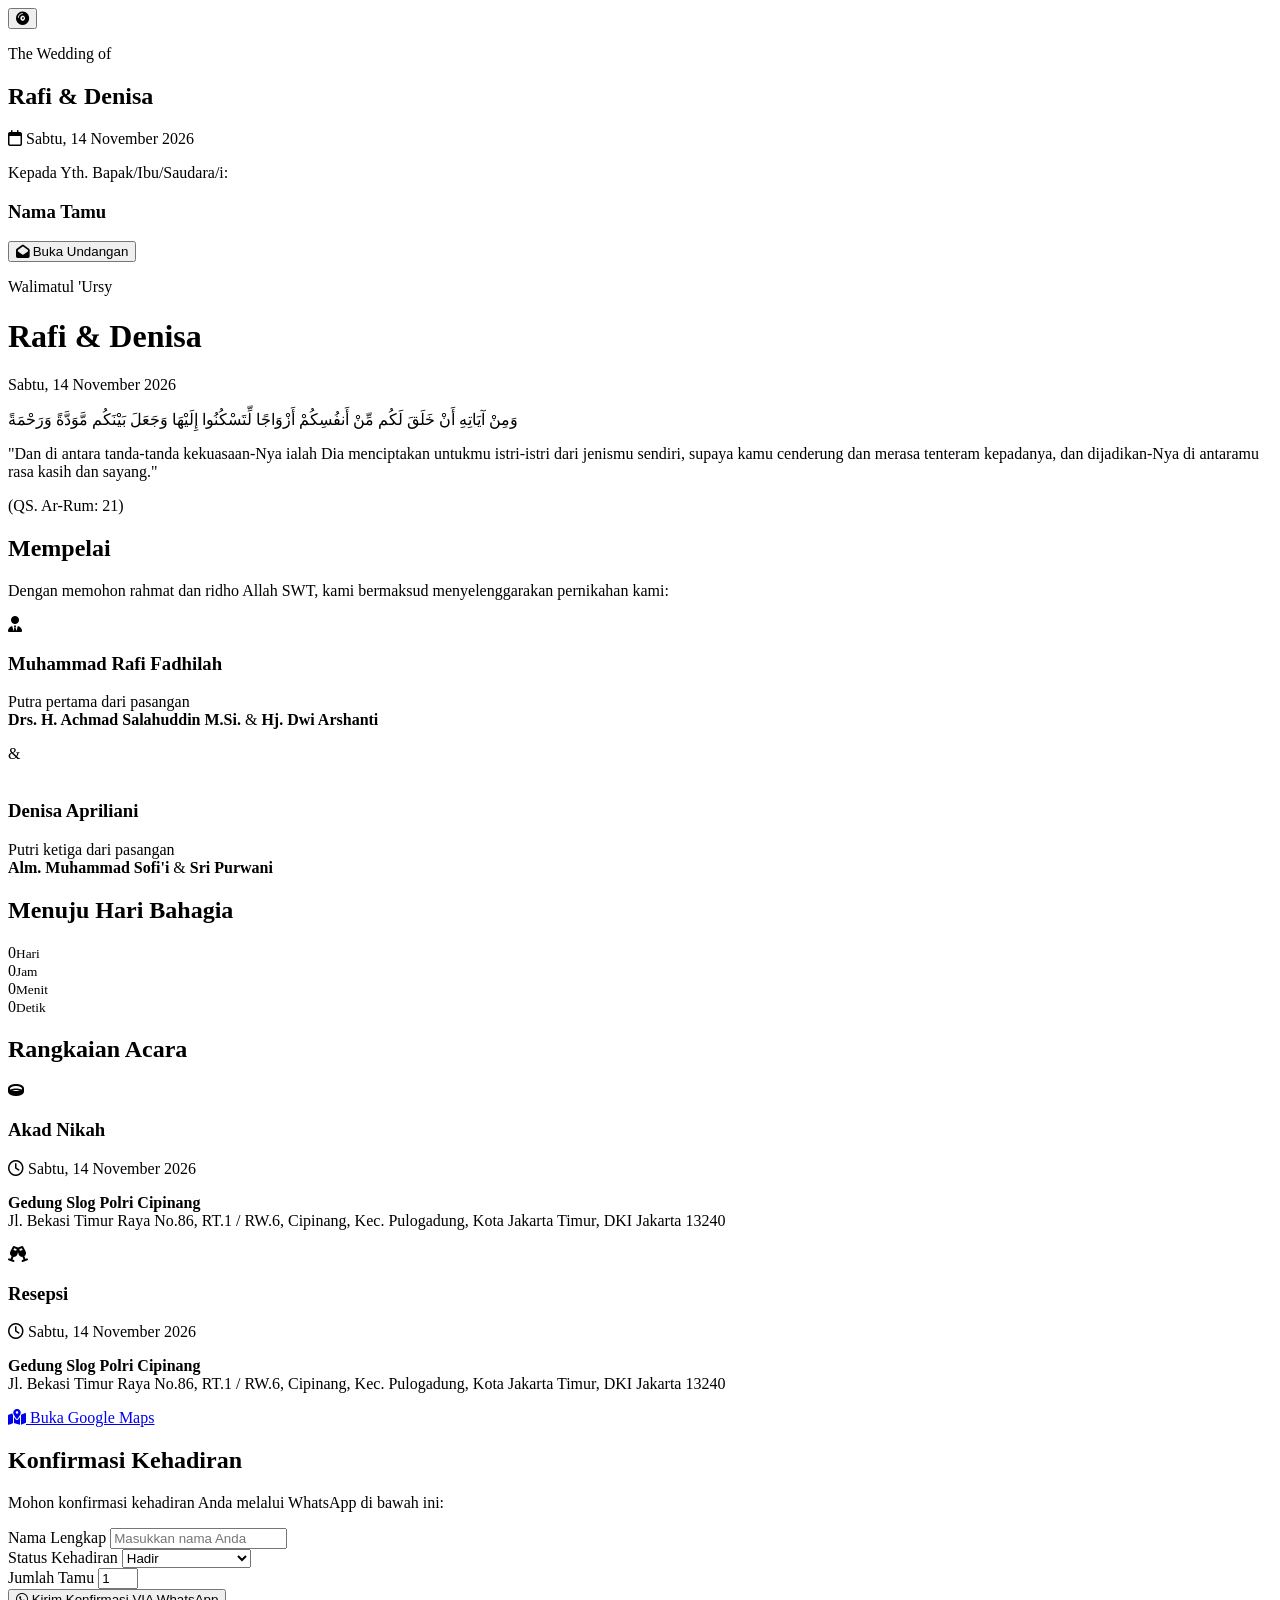
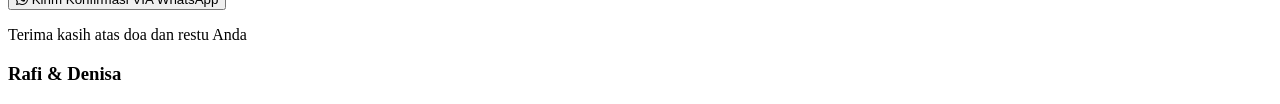
==== index.html @ 2e1fe2fe "Rename gemini-code-1792677218797.html to index.html" ====
<!DOCTYPE html>
<html lang="id">
<head>
  <meta charset="UTF-8" />
  <meta name="viewport" content="width=device-width, initial-scale=1.0" />
  <title>The Wedding of Rafi & Denisa</title>
  
  <!-- Google Fonts & Font Awesome Icons -->
  <link rel="preconnect" href="https://fonts.googleapis.com">
  <link rel="preconnect" href="https://fonts.gstatic.com" crossorigin>
  <link href="https://fonts.googleapis.com/css2?family=Cormorant+Garamond:ital,wght@0,400;0,600;0,700;1,400&family=Montserrat:wght@300;400;500;600&family=Sacramento&display=swap" rel="stylesheet">
  <link rel="stylesheet" href="https://cdnjs.cloudflare.com/ajax/libs/font-awesome/6.4.0/css/all.min.css" />
  
  <link rel="stylesheet" href="style.css" />
</head>
<body>

  <!-- Audio Background -->
  <audio id="bg-music" loop>
    <source src="Romansa-Masa-Depan.mp3" type="audio/mpeg" />
  </audio>

  <!-- Floating Music Toggle -->
  <button id="music-btn" class="music-control hidden" onclick="toggleMusic()">
    <i class="fa-solid fa-compact-disc fa-spin"></i>
  </button>

  <!-- COVER SECTION (MODAL OVERLAY) -->
  <section id="cover-screen" class="cover-container">
    <div class="cover-content">
      <p class="subtitle">The Wedding of</p>
      <h1 class="couple-title">Rafi & Denisa</h1>
      <p class="date-text"><i class="fa-regular fa-calendar"></i> Sabtu, 14 November 2026</p>
      
      <div class="guest-box">
        <p class="guest-label">Kepada Yth. Bapak/Ibu/Saudara/i:</p>
        <h3 id="guest-name">Nama Tamu</h3>
      </div>

      <button class="btn-primary" onclick="openInvitation()">
        <i class="fa-solid fa-envelope-open"></i> Buka Undangan
      </button>
    </div>
  </section>

  <!-- KONTEN UTAMA UNDANGAN -->
  <main id="main-content" class="content-container hidden">
    
    <!-- Hero / Header -->
    <header class="hero-section">
      <div class="hero-overlay">
        <p class="subtitle">Walimatul 'Ursy</p>
        <h1 class="couple-title">Rafi & Denisa</h1>
        <p class="date-text">Sabtu, 14 November 2026</p>
      </div>
    </header>

    <!-- Ayat Suci / Kutipan -->
    <section class="section-card text-center">
      <div class="arabic-text">وَمِنْ آيَاتِهِ أَنْ خَلَقَ لَكُم مِّنْ أَنفُسِكُمْ أَزْوَاجًا لِّتَسْكُنُوا إِلَيْهَا وَجَعَلَ بَيْنَكُم مَّوَدَّةً وَرَحْمَةً</div>
      <p class="quote-text">
        "Dan di antara tanda-tanda kekuasaan-Nya ialah Dia menciptakan untukmu istri-istri dari jenismu sendiri, supaya kamu cenderung dan merasa tenteram kepadanya, dan dijadikan-Nya di antaramu rasa kasih dan sayang."
      </p>
      <p class="quote-author">(QS. Ar-Rum: 21)</p>
    </section>

    <!-- Mempelai -->
    <section class="section-card">
      <h2 class="section-title">Mempelai</h2>
      <p class="section-subtitle">Dengan memohon rahmat dan ridho Allah SWT, kami bermaksud menyelenggarakan pernikahan kami:</p>
      
      <div class="couple-wrapper">
        <!-- Groom -->
        <div class="mempelai-box">
          <div class="avatar-placeholder"><i class="fa-solid fa-user-tie"></i></div>
          <h3 class="mempelai-nama">Muhammad Rafi Fadhilah</h3>
          <p class="mempelai-ortu">
            Putra pertama dari pasangan<br />
            <strong>Drs. H. Achmad Salahuddin M.Si.</strong> & <strong>Hj. Dwi Arshanti</strong>
          </p>
        </div>

        <div class="ampersand">&</div>

        <!-- Bride -->
        <div class="mempelai-box">
          <div class="avatar-placeholder"><i class="fa-solid fa-user-dress"></i></div>
          <h3 class="mempelai-nama">Denisa Apriliani</h3>
          <p class="mempelai-ortu">
            Putri ketiga dari pasangan<br />
            <strong>Alm. Muhammad Sofi'i</strong> & <strong>Sri Purwani</strong>
          </p>
        </div>
      </div>
    </section>

    <!-- Countdown Timer -->
    <section class="section-card text-center bg-gold">
      <h2 class="section-title text-white">Menuju Hari Bahagia</h2>
      <div id="timer" class="timer-container">
        <div class="timer-box"><span id="days">0</span><small>Hari</small></div>
        <div class="timer-box"><span id="hours">0</span><small>Jam</small></div>
        <div class="timer-box"><span id="minutes">0</span><small>Menit</small></div>
        <div class="timer-box"><span id="seconds">0</span><small>Detik</small></div>
      </div>
    </section>

    <!-- Detail Acara -->
    <section class="section-card">
      <h2 class="section-title">Rangkaian Acara</h2>

      <div class="event-grid">
        <!-- Akad -->
        <div class="event-card">
          <i class="fa-solid fa-ring event-icon"></i>
          <h3>Akad Nikah</h3>
          <p class="event-time"><i class="fa-regular fa-clock"></i> Sabtu, 14 November 2026</p>
          <p class="event-location">
            <strong>Gedung Slog Polri Cipinang</strong><br />
            Jl. Bekasi Timur Raya No.86, RT.1 / RW.6, Cipinang, Kec. Pulogadung, Kota Jakarta Timur, DKI Jakarta 13240
          </p>
        </div>

        <!-- Resepsi -->
        <div class="event-card">
          <i class="fa-solid fa-champagne-glasses event-icon"></i>
          <h3>Resepsi</h3>
          <p class="event-time"><i class="fa-regular fa-clock"></i> Sabtu, 14 November 2026</p>
          <p class="event-location">
            <strong>Gedung Slog Polri Cipinang</strong><br />
            Jl. Bekasi Timur Raya No.86, RT.1 / RW.6, Cipinang, Kec. Pulogadung, Kota Jakarta Timur, DKI Jakarta 13240
          </p>
        </div>
      </div>

      <div class="text-center margin-top">
        <a href="https://maps.google.com/?q=Gedung+Slog+Polri+Cipinang" target="_blank" class="btn-secondary">
          <i class="fa-solid fa-map-location-dot"></i> Buka Google Maps
        </a>
      </div>
    </section>

    <!-- Konfirmasi Kehadiran (RSVP) -->
    <section class="section-card">
      <h2 class="section-title">Konfirmasi Kehadiran</h2>
      <p class="section-subtitle">Mohon konfirmasi kehadiran Anda melalui WhatsApp di bawah ini:</p>

      <form id="rsvp-form" class="rsvp-form">
        <div class="form-group">
          <label for="rsvp-name">Nama Lengkap</label>
          <input type="text" id="rsvp-name" required placeholder="Masukkan nama Anda" />
        </div>
        <div class="form-group">
          <label for="rsvp-status">Status Kehadiran</label>
          <select id="rsvp-status" required>
            <option value="Hadir">Hadir</option>
            <option value="Tidak Hadir">Tidak Dapat Hadir</option>
            <option value="Ragu-ragu">Masih Ragu-ragu</option>
          </select>
        </div>
        <div class="form-group">
          <label for="rsvp-count">Jumlah Tamu</label>
          <input type="number" id="rsvp-count" value="1" min="1" max="5" required />
        </div>
        <button type="submit" class="btn-primary btn-block">
          <i class="fa-brands fa-whatsapp"></i> Kirim Konfirmasi VIA WhatsApp
        </button>
      </form>
    </section>

    <!-- Footer -->
    <footer class="footer-section">
      <p>Terima kasih atas doa dan restu Anda</p>
      <h3>Rafi & Denisa</h3>
    </footer>

  </main>

  <script src="script.js"></script>
</body>
</html>
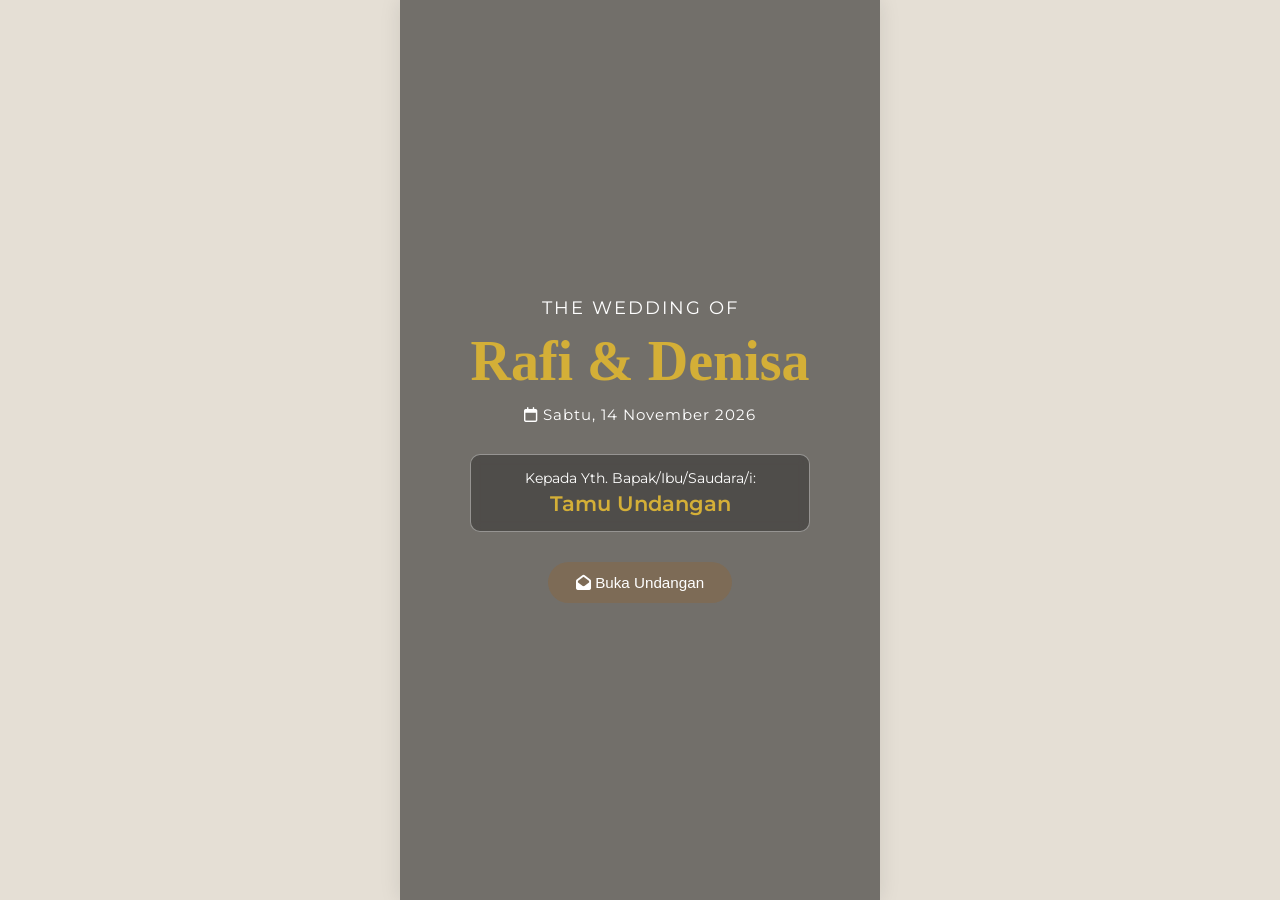
==== commit 5fc2026c: "index.html" ====
--- a/index.html
+++ b/index.html
@@ -5,10 +5,10 @@
   <meta name="viewport" content="width=device-width, initial-scale=1.0" />
   <title>The Wedding of Rafi & Denisa</title>
   
-  <!-- Google Fonts & Font Awesome Icons -->
+  <!-- Fonts & Font Awesome Icons -->
   <link rel="preconnect" href="https://fonts.googleapis.com">
   <link rel="preconnect" href="https://fonts.gstatic.com" crossorigin>
-  <link href="https://fonts.googleapis.com/css2?family=Cormorant+Garamond:ital,wght@0,400;0,600;0,700;1,400&family=Montserrat:wght@300;400;500;600&family=Sacramento&display=swap" rel="stylesheet">
+  <link href="https://fonts.googleapis.com/css2?family=Cormorant+Garamond:ital,wght@0,400;0,600;0,700;1,400&family=Montserrat:wght@300;400;500;600&family=Alex+Brush&display=swap" rel="stylesheet">
   <link rel="stylesheet" href="https://cdnjs.cloudflare.com/ajax/libs/font-awesome/6.4.0/css/all.min.css" />
   
   <link rel="stylesheet" href="style.css" />
@@ -27,6 +27,8 @@
 
   <!-- COVER SECTION (MODAL OVERLAY) -->
   <section id="cover-screen" class="cover-container">
+    <div class="floral-frame floral-top-left"></div>
+    <div class="floral-frame floral-bottom-right"></div>
     <div class="cover-content">
       <p class="subtitle">The Wedding of</p>
       <h1 class="couple-title">Rafi & Denisa</h1>
@@ -34,7 +36,7 @@
       
       <div class="guest-box">
         <p class="guest-label">Kepada Yth. Bapak/Ibu/Saudara/i:</p>
-        <h3 id="guest-name">Nama Tamu</h3>
+        <h3 id="guest-name">Tamu Undangan</h3>
       </div>
 
       <button class="btn-primary" onclick="openInvitation()">
@@ -51,12 +53,13 @@
       <div class="hero-overlay">
         <p class="subtitle">Walimatul 'Ursy</p>
         <h1 class="couple-title">Rafi & Denisa</h1>
-        <p class="date-text">Sabtu, 14 November 2026</p>
+        <p class="date-text">14 . 11 . 2026</p>
       </div>
     </header>
 
-    <!-- Ayat Suci / Kutipan -->
+    <!-- Ayat Suci -->
     <section class="section-card text-center">
+      <div class="floral-divider"></div>
       <div class="arabic-text">وَمِنْ آيَاتِهِ أَنْ خَلَقَ لَكُم مِّنْ أَنفُسِكُمْ أَزْوَاجًا لِّتَسْكُنُوا إِلَيْهَا وَجَعَلَ بَيْنَكُم مَّوَدَّةً وَرَحْمَةً</div>
       <p class="quote-text">
         "Dan di antara tanda-tanda kekuasaan-Nya ialah Dia menciptakan untukmu istri-istri dari jenismu sendiri, supaya kamu cenderung dan merasa tenteram kepadanya, dan dijadikan-Nya di antaramu rasa kasih dan sayang."
@@ -66,17 +69,19 @@
 
     <!-- Mempelai -->
     <section class="section-card">
-      <h2 class="section-title">Mempelai</h2>
+      <h2 class="section-title">Pasangan Mempelai</h2>
       <p class="section-subtitle">Dengan memohon rahmat dan ridho Allah SWT, kami bermaksud menyelenggarakan pernikahan kami:</p>
       
       <div class="couple-wrapper">
         <!-- Groom -->
         <div class="mempelai-box">
-          <div class="avatar-placeholder"><i class="fa-solid fa-user-tie"></i></div>
+          <div class="mempelai-img-wrapper">
+            <img src="https://images.unsplash.com/photo-1507003211169-0a1dd7228f2d?auto=format&fit=crop&q=80&w=300" alt="Muhammad Rafi Fadhilah" class="mempelai-photo" />
+          </div>
           <h3 class="mempelai-nama">Muhammad Rafi Fadhilah</h3>
           <p class="mempelai-ortu">
             Putra pertama dari pasangan<br />
-            <strong>Drs. H. Achmad Salahuddin M.Si.</strong> & <strong>Hj. Dwi Arshanti</strong>
+            <strong>Drs. H. Achmad Salahuddin M.Si.</strong><br />& <strong>Hj. Dwi Arshanti</strong>
           </p>
         </div>
 
@@ -84,11 +89,13 @@
 
         <!-- Bride -->
         <div class="mempelai-box">
-          <div class="avatar-placeholder"><i class="fa-solid fa-user-dress"></i></div>
+          <div class="mempelai-img-wrapper">
+            <img src="https://images.unsplash.com/photo-1534528741775-53994a69daeb?auto=format&fit=crop&q=80&w=300" alt="Denisa Apriliani" class="mempelai-photo" />
+          </div>
           <h3 class="mempelai-nama">Denisa Apriliani</h3>
           <p class="mempelai-ortu">
             Putri ketiga dari pasangan<br />
-            <strong>Alm. Muhammad Sofi'i</strong> & <strong>Sri Purwani</strong>
+            <strong>Alm. Muhammad Sofi'i</strong><br />& <strong>Sri Purwani</strong>
           </p>
         </div>
       </div>
@@ -105,6 +112,29 @@
       </div>
     </section>
 
+    <!-- Love Story -->
+    <section class="section-card">
+      <h2 class="section-title">Kisah Cinta Kami</h2>
+      <div class="timeline">
+        <div class="timeline-item">
+          <div class="timeline-badge"><i class="fa-solid fa-heart"></i></div>
+          <div class="timeline-panel">
+            <h4>Pertama Bertemu</h4>
+            <span class="timeline-date">Tahun 2021</span>
+            <p>Awal mula kami saling mengenal dan memulai jalinan komunikasi yang hangat.</p>
+          </div>
+        </div>
+        <div class="timeline-item">
+          <div class="timeline-badge"><i class="fa-solid fa-ring"></i></div>
+          <div class="timeline-panel">
+            <h4>Lamaran</h4>
+            <span class="timeline-date">Awal 2026</span>
+            <p>Pertemuan kedua keluarga besar untuk mengikat komitmen suci menuju jenjang pernikahan.</p>
+          </div>
+        </div>
+      </div>
+    </section>
+
     <!-- Detail Acara -->
     <section class="section-card">
       <h2 class="section-title">Rangkaian Acara</h2>
@@ -117,7 +147,7 @@
           <p class="event-time"><i class="fa-regular fa-clock"></i> Sabtu, 14 November 2026</p>
           <p class="event-location">
             <strong>Gedung Slog Polri Cipinang</strong><br />
-            Jl. Bekasi Timur Raya No.86, RT.1 / RW.6, Cipinang, Kec. Pulogadung, Kota Jakarta Timur, DKI Jakarta 13240
+            Jl. Bekasi Timur Raya No.86, RT.1 / RW.6, Cipinang, Kec. Pulogadung, Jakarta Timur 13240
           </p>
         </div>
 
@@ -128,23 +158,54 @@
           <p class="event-time"><i class="fa-regular fa-clock"></i> Sabtu, 14 November 2026</p>
           <p class="event-location">
             <strong>Gedung Slog Polri Cipinang</strong><br />
-            Jl. Bekasi Timur Raya No.86, RT.1 / RW.6, Cipinang, Kec. Pulogadung, Kota Jakarta Timur, DKI Jakarta 13240
+            Jl. Bekasi Timur Raya No.86, RT.1 / RW.6, Cipinang, Kec. Pulogadung, Jakarta Timur 13240
           </p>
         </div>
       </div>
 
       <div class="text-center margin-top">
         <a href="https://maps.google.com/?q=Gedung+Slog+Polri+Cipinang" target="_blank" class="btn-secondary">
-          <i class="fa-solid fa-map-location-dot"></i> Buka Google Maps
+          <i class="fa-solid fa-map-location-dot"></i> Petunjuk Ke Lokasi (Google Maps)
         </a>
       </div>
     </section>
 
-    <!-- Konfirmasi Kehadiran (RSVP) -->
-    <section class="section-card">
-      <h2 class="section-title">Konfirmasi Kehadiran</h2>
-      <p class="section-subtitle">Mohon konfirmasi kehadiran Anda melalui WhatsApp di bawah ini:</p>
-
+    <!-- Galeri Foto -->
+    <section class="section-card text-center">
+      <h2 class="section-title">Galeri Momen</h2>
+      <div class="gallery-grid">
+        <img src="https://images.unsplash.com/photo-1519741497674-611481863552?auto=format&fit=crop&q=80&w=400" alt="Prewedding 1" />
+        <img src="https://images.unsplash.com/photo-1511285560929-80b456fea0bc?auto=format&fit=crop&q=80&w=400" alt="Prewedding 2" />
+        <img src="https://images.unsplash.com/photo-1522673607200-164d1b6ce486?auto=format&fit=crop&q=80&w=400" alt="Prewedding 3" />
+        <img src="https://images.unsplash.com/photo-1583939003579-730e3918a45a?auto=format&fit=crop&q=80&w=400" alt="Prewedding 4" />
+      </div>
+    </section>
+
+    <!-- Amplop Digital / Kado -->
+    <section class="section-card text-center">
+      <h2 class="section-title">Amplop Digital</h2>
+      <p class="section-subtitle">Doa restu Anda merupakan karunia yang sangat berarti bagi kami. Namun jika Anda ingin memberi hadiah, kami menyediakan Amplop Digital di bawah ini:</p>
+
+      <div class="bank-card">
+        <i class="fa-solid fa-building-columns bank-icon"></i>
+        <h4>Bank BCA</h4>
+        <p class="account-number" id="rekening-bca">1234567890</p>
+        <p class="account-name">a.n. Muhammad Rafi Fadhilah</p>
+        <button class="btn-copy" onclick="copyRekening('1234567890')"><i class="fa-regular fa-copy"></i> Salin No. Rekening</button>
+      </div>
+
+      <div class="bank-card margin-top">
+        <i class="fa-solid fa-building-columns bank-icon"></i>
+        <h4>Bank Mandiri</h4>
+        <p class="account-number" id="rekening-mandiri">0987654321</p>
+        <p class="account-name">a.n. Denisa Apriliani</p>
+        <button class="btn-copy" onclick="copyRekening('0987654321')"><i class="fa-regular fa-copy"></i> Salin No. Rekening</button>
+      </div>
+    </section>
+
+    <!-- RSVP & Doa Ucapan -->
+    <section class="section-card">
+      <h2 class="section-title">Konfirmasi & Ucapan</h2>
       <form id="rsvp-form" class="rsvp-form">
         <div class="form-group">
           <label for="rsvp-name">Nama Lengkap</label>
@@ -162,6 +223,10 @@
           <label for="rsvp-count">Jumlah Tamu</label>
           <input type="number" id="rsvp-count" value="1" min="1" max="5" required />
         </div>
+        <div class="form-group">
+          <label for="rsvp-message">Pesan & Doa Ucapan</label>
+          <textarea id="rsvp-message" rows="3" placeholder="Tuliskan ucapan & doa untuk kedua mempelai..."></textarea>
+        </div>
         <button type="submit" class="btn-primary btn-block">
           <i class="fa-brands fa-whatsapp"></i> Kirim Konfirmasi VIA WhatsApp
         </button>
--- a/style.css
+++ b/style.css
@@ -0,0 +1,354 @@
+:root {
+  --primary-color: #7d6b56;
+  --secondary-color: #d4af37;
+  --bg-color: #faf8f5;
+  --text-color: #4a4a4a;
+  --white: #ffffff;
+  --font-heading: 'Cormorant Garamond', serif;
+  --font-sans: 'Montserrat', sans-serif;
+  --font-script: 'Sacramento', cursive;
+}
+
+* {
+  box-sizing: border-box;
+  margin: 0;
+  padding: 0;
+}
+
+body {
+  font-family: var(--font-sans);
+  background-color: #e5dfd5;
+  color: var(--text-color);
+  display: flex;
+  justify-content: center;
+  align-items: center;
+  min-height: 100vh;
+}
+
+/* Limit Width for Mobile View Simulation on Desktop */
+.cover-container, .content-container {
+  width: 100%;
+  max-width: 480px;
+  background-color: var(--bg-color);
+  min-height: 100vh;
+  box-shadow: 0 0 20px rgba(0,0,0,0.1);
+  position: relative;
+}
+
+.hidden {
+  display: none !important;
+}
+
+/* COVER SCREEN */
+.cover-container {
+  display: flex;
+  flex-direction: column;
+  justify-content: center;
+  align-items: center;
+  text-align: center;
+  padding: 40px 20px;
+  background: linear-gradient(rgba(0,0,0,0.5), rgba(0,0,0,0.5)), url('https://images.unsplash.com/photo-1519741497674-611481863552?auto=format&fit=crop&q=80') center/cover;
+  color: var(--white);
+  position: fixed;
+  z-index: 999;
+}
+
+.subtitle {
+  font-size: 1.1rem;
+  letter-spacing: 2px;
+  text-transform: uppercase;
+  margin-bottom: 10px;
+}
+
+.couple-title {
+  font-family: var(--font-script);
+  font-size: 3.5rem;
+  color: var(--secondary-color);
+  line-height: 1.2;
+  margin-bottom: 10px;
+}
+
+.date-text {
+  font-size: 0.95rem;
+  letter-spacing: 1px;
+}
+
+.guest-box {
+  margin: 30px 0;
+  padding: 15px 25px;
+  border: 1px solid rgba(255, 255, 255, 0.4);
+  border-radius: 10px;
+  background: rgba(0,0,0,0.3);
+  backdrop-filter: blur(5px);
+}
+
+.guest-label {
+  font-size: 0.85rem;
+  margin-bottom: 5px;
+}
+
+#guest-name {
+  font-size: 1.3rem;
+  color: var(--secondary-color);
+  font-weight: 600;
+}
+
+/* BUTTONS */
+.btn-primary {
+  background-color: var(--primary-color);
+  color: var(--white);
+  border: none;
+  padding: 12px 28px;
+  border-radius: 30px;
+  font-size: 0.95rem;
+  font-weight: 500;
+  cursor: pointer;
+  transition: all 0.3s ease;
+}
+
+.btn-primary:hover {
+  background-color: var(--secondary-color);
+}
+
+.btn-secondary {
+  display: inline-block;
+  background-color: transparent;
+  color: var(--primary-color);
+  border: 1px solid var(--primary-color);
+  padding: 10px 20px;
+  border-radius: 20px;
+  text-decoration: none;
+  font-size: 0.9rem;
+  font-weight: 500;
+}
+
+.btn-block {
+  width: 100%;
+}
+
+/* MUSIC CONTROL */
+.music-control {
+  position: fixed;
+  bottom: 20px;
+  right: 20px;
+  z-index: 1000;
+  background-color: var(--primary-color);
+  color: var(--white);
+  border: none;
+  width: 45px;
+  height: 45px;
+  border-radius: 50%;
+  font-size: 1.2rem;
+  cursor: pointer;
+  box-shadow: 0 4px 10px rgba(0,0,0,0.2);
+}
+
+/* HERO SECTION */
+.hero-section {
+  height: 60vh;
+  background: linear-gradient(rgba(0,0,0,0.4), rgba(0,0,0,0.4)), url('https://images.unsplash.com/photo-1511285560929-80b456fea0bc?auto=format&fit=crop&q=80') center/cover;
+  display: flex;
+  align-items: center;
+  justify-content: center;
+  text-align: center;
+  color: var(--white);
+}
+
+/* SECTIONS */
+.section-card {
+  padding: 40px 25px;
+  border-bottom: 1px solid #eaeaea;
+}
+
+.text-center { text-align: center; }
+.bg-gold { background-color: var(--primary-color); color: var(--white); }
+
+.section-title {
+  font-family: var(--font-heading);
+  font-size: 2rem;
+  color: var(--primary-color);
+  text-align: center;
+  margin-bottom: 10px;
+}
+
+.bg-gold .section-title { color: var(--white); }
+
+.section-subtitle {
+  font-size: 0.85rem;
+  text-align: center;
+  margin-bottom: 25px;
+  color: #777;
+}
+
+/* AYAT */
+.arabic-text {
+  font-size: 1.2rem;
+  line-height: 2;
+  margin-bottom: 15px;
+  direction: rtl;
+}
+
+.quote-text {
+  font-size: 0.85rem;
+  font-style: italic;
+  line-height: 1.6;
+}
+
+.quote-author {
+  font-size: 0.8rem;
+  font-weight: 600;
+  margin-top: 10px;
+}
+
+/* MEMPELAI */
+.couple-wrapper {
+  display: flex;
+  flex-direction: column;
+  gap: 25px;
+  margin-top: 20px;
+}
+
+.mempelai-box {
+  text-align: center;
+}
+
+.avatar-placeholder {
+  width: 80px;
+  height: 80px;
+  border-radius: 50%;
+  background-color: #eae0d5;
+  color: var(--primary-color);
+  display: flex;
+  align-items: center;
+  justify-content: center;
+  font-size: 2rem;
+  margin: 0 auto 15px auto;
+}
+
+.mempelai-nama {
+  font-family: var(--font-heading);
+  font-size: 1.5rem;
+  color: var(--primary-color);
+  margin-bottom: 8px;
+}
+
+.mempelai-ortu {
+  font-size: 0.85rem;
+  line-height: 1.5;
+}
+
+.ampersand {
+  font-family: var(--font-script);
+  font-size: 3rem;
+  color: var(--secondary-color);
+  text-align: center;
+}
+
+/* TIMER */
+.timer-container {
+  display: flex;
+  justify-content: center;
+  gap: 15px;
+  margin-top: 20px;
+}
+
+.timer-box {
+  background: rgba(255,255,255,0.15);
+  padding: 10px;
+  border-radius: 8px;
+  width: 65px;
+  text-align: center;
+}
+
+.timer-box span {
+  display: block;
+  font-size: 1.4rem;
+  font-weight: 700;
+}
+
+.timer-box small {
+  font-size: 0.7rem;
+  text-transform: uppercase;
+}
+
+/* EVENT CARDS */
+.event-grid {
+  display: flex;
+  flex-direction: column;
+  gap: 20px;
+}
+
+.event-card {
+  background-color: var(--white);
+  padding: 20px;
+  border-radius: 12px;
+  border: 1px solid #eee;
+  text-align: center;
+}
+
+.event-icon {
+  font-size: 1.8rem;
+  color: var(--primary-color);
+  margin-bottom: 10px;
+}
+
+.event-card h3 {
+  font-family: var(--font-heading);
+  font-size: 1.4rem;
+  margin-bottom: 8px;
+}
+
+.event-time {
+  font-size: 0.85rem;
+  color: var(--secondary-color);
+  font-weight: 600;
+  margin-bottom: 10px;
+}
+
+.event-location {
+  font-size: 0.8rem;
+  line-height: 1.5;
+}
+
+.margin-top { margin-top: 20px; }
+
+/* RSVP FORM */
+.rsvp-form {
+  display: flex;
+  flex-direction: column;
+  gap: 15px;
+}
+
+.form-group {
+  display: flex;
+  flex-direction: column;
+  text-align: left;
+}
+
+.form-group label {
+  font-size: 0.8rem;
+  font-weight: 600;
+  margin-bottom: 5px;
+}
+
+.form-group input, .form-group select {
+  padding: 10px;
+  border: 1px solid #ccc;
+  border-radius: 6px;
+  font-family: var(--font-sans);
+}
+
+/* FOOTER */
+.footer-section {
+  padding: 40px 20px;
+  text-align: center;
+  background-color: var(--primary-color);
+  color: var(--white);
+}
+
+.footer-section h3 {
+  font-family: var(--font-script);
+  font-size: 2.5rem;
+  color: var(--secondary-color);
+  margin-top: 10px;
+}
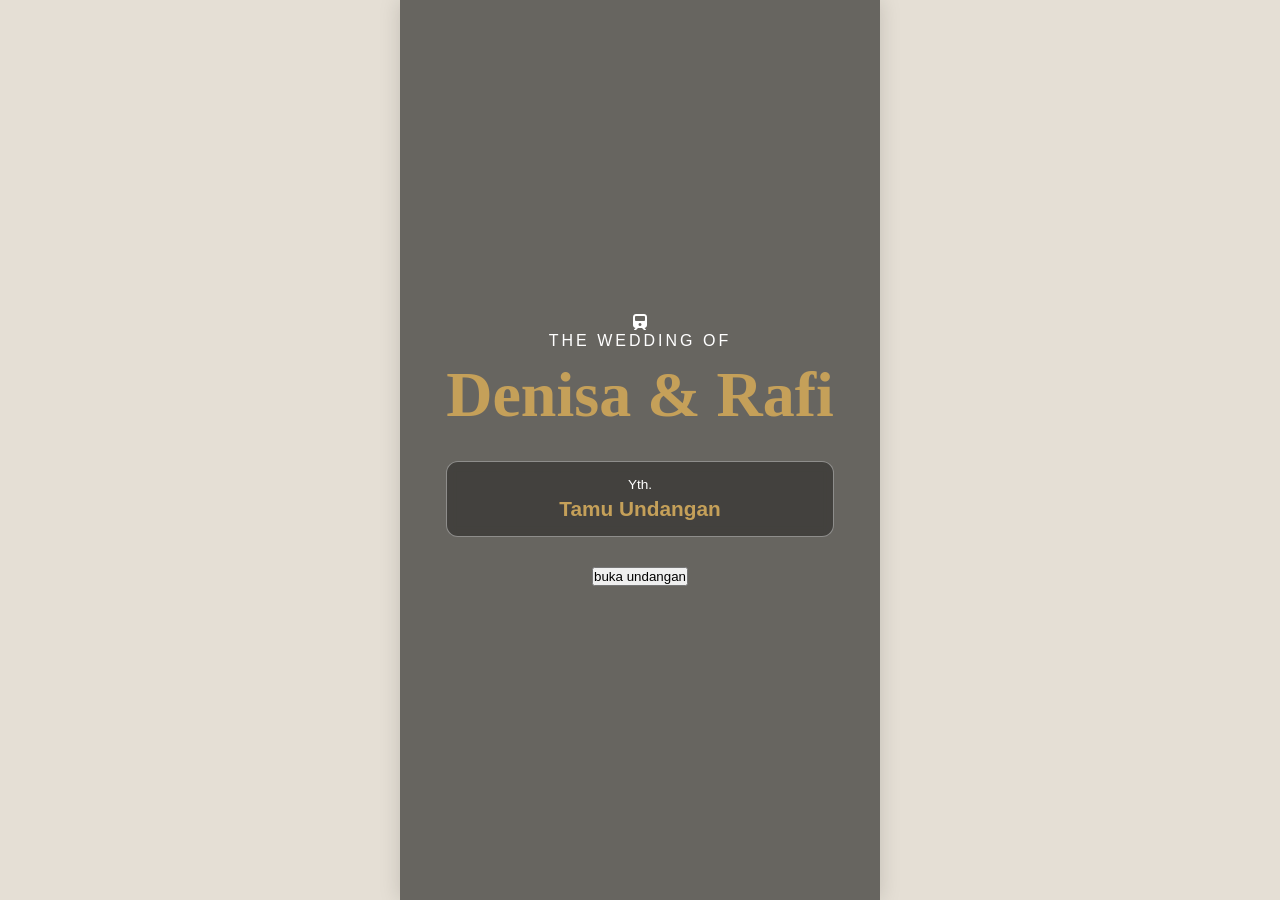
==== commit e1027eaf: "index.html" ====
--- a/index.html
+++ b/index.html
@@ -3,12 +3,12 @@
 <head>
   <meta charset="UTF-8" />
   <meta name="viewport" content="width=device-width, initial-scale=1.0" />
-  <title>The Wedding of Rafi & Denisa</title>
+  <title>The Wedding of Denisa & Rafi</title>
   
-  <!-- Fonts & Font Awesome Icons -->
+  <!-- Google Fonts & FontAwesome -->
   <link rel="preconnect" href="https://fonts.googleapis.com">
   <link rel="preconnect" href="https://fonts.gstatic.com" crossorigin>
-  <link href="https://fonts.googleapis.com/css2?family=Cormorant+Garamond:ital,wght@0,400;0,600;0,700;1,400&family=Montserrat:wght@300;400;500;600&family=Alex+Brush&display=swap" rel="stylesheet">
+  <link href="https://fonts.googleapis.com/css2?family=Caveat:wght@600;700&family=Fredoka:wght@400;500;600&family=Nunito:ital,wght@0,400;0,600;0,700;1,400&family=Sacramento&display=swap" rel="stylesheet">
   <link rel="stylesheet" href="https://cdnjs.cloudflare.com/ajax/libs/font-awesome/6.4.0/css/all.min.css" />
   
   <link rel="stylesheet" href="style.css" />
@@ -27,20 +27,20 @@
 
   <!-- COVER SECTION (MODAL OVERLAY) -->
   <section id="cover-screen" class="cover-container">
-    <div class="floral-frame floral-top-left"></div>
-    <div class="floral-frame floral-bottom-right"></div>
-    <div class="cover-content">
+    <div class="cover-card">
+      <div class="stamp-deco stamp-top-right">
+        <i class="fa-solid fa-train"></i>
+      </div>
       <p class="subtitle">The Wedding of</p>
-      <h1 class="couple-title">Rafi & Denisa</h1>
-      <p class="date-text"><i class="fa-regular fa-calendar"></i> Sabtu, 14 November 2026</p>
+      <h1 class="couple-title">Denisa & Rafi</h1>
       
       <div class="guest-box">
-        <p class="guest-label">Kepada Yth. Bapak/Ibu/Saudara/i:</p>
-        <h3 id="guest-name">Tamu Undangan</h3>
-      </div>
-
-      <button class="btn-primary" onclick="openInvitation()">
-        <i class="fa-solid fa-envelope-open"></i> Buka Undangan
+        <p class="guest-label">Yth.</p>
+        <h3 id="guest-name">Nama Tamu</h3>
+      </div>
+
+      <button class="btn-open" onclick="openInvitation()">
+        buka undangan
       </button>
     </div>
   </section>
@@ -48,195 +48,172 @@
   <!-- KONTEN UTAMA UNDANGAN -->
   <main id="main-content" class="content-container hidden">
     
-    <!-- Hero / Header -->
+    <!-- Hero / Frame Foto Ilustrasi -->
     <header class="hero-section">
-      <div class="hero-overlay">
-        <p class="subtitle">Walimatul 'Ursy</p>
-        <h1 class="couple-title">Rafi & Denisa</h1>
-        <p class="date-text">14 . 11 . 2026</p>
-      </div>
+      <div class="stamp-deco stamp-top-left">
+        <i class="fa-solid fa-building"></i>
+      </div>
+      <div class="stamp-deco stamp-top-right">
+        <i class="fa-solid fa-train"></i>
+      </div>
+
+      <!-- Frame Wavy Ilustrasi -->
+      <div class="illustration-frame">
+        <img src="https://images.unsplash.com/photo-1522673607200-164d1b6ce486?auto=format&fit=crop&q=80&w=500" alt="Denisa & Rafi" class="illustration-img" />
+      </div>
+
+      <p class="subtitle font-hand">The Wedding of</p>
+      <h1 class="couple-title">Denisa & Rafi</h1>
+      <p class="date-badge">14112026</p>
     </header>
 
-    <!-- Ayat Suci -->
-    <section class="section-card text-center">
-      <div class="floral-divider"></div>
-      <div class="arabic-text">وَمِنْ آيَاتِهِ أَنْ خَلَقَ لَكُم مِّنْ أَنفُسِكُمْ أَزْوَاجًا لِّتَسْكُنُوا إِلَيْهَا وَجَعَلَ بَيْنَكُم مَّوَدَّةً وَرَحْمَةً</div>
-      <p class="quote-text">
-        "Dan di antara tanda-tanda kekuasaan-Nya ialah Dia menciptakan untukmu istri-istri dari jenismu sendiri, supaya kamu cenderung dan merasa tenteram kepadanya, dan dijadikan-Nya di antaramu rasa kasih dan sayang."
+    <!-- Ayat Suci / Quotes -->
+    <section class="section-card text-center">
+      <p class="quote-english">
+        "And one of His signs is that He created for you spouses from among yourselves so that you may find comfort in them. And He has placed between you compassion and mercy. Surely in this are signs for people who reflect."
       </p>
       <p class="quote-author">(QS. Ar-Rum: 21)</p>
     </section>
 
     <!-- Mempelai -->
+    <section class="section-card text-center">
+      <div class="mempelai-grid">
+        <!-- Groom -->
+        <div class="mempelai-detail">
+          <h3 class="mempelai-name">Muhammad Rafi Fadhilah</h3>
+          <p class="ortu-text">
+            Putra dari<br />
+            <strong>Bapak Drs. H. Achmad Salahuddin</strong><br />
+            & <strong>Ibu Hj. Dwi Arshanti</strong>
+          </p>
+        </div>
+
+        <div class="heart-divider">♥</div>
+
+        <!-- Bride -->
+        <div class="mempelai-detail">
+          <h3 class="mempelai-name">Denisa Apriliani</h3>
+          <p class="ortu-text">
+            Putri dari<br />
+            <strong>Bapak Ir. Muhammad Sofi'i (Alm)</strong><br />
+            & <strong>Ibu Sri Purwani</strong>
+          </p>
+        </div>
+      </div>
+    </section>
+
+    <!-- Rangkaian Acara -->
     <section class="section-card">
-      <h2 class="section-title">Pasangan Mempelai</h2>
-      <p class="section-subtitle">Dengan memohon rahmat dan ridho Allah SWT, kami bermaksud menyelenggarakan pernikahan kami:</p>
+      <div class="event-box">
+        <h3 class="event-title">Akad</h3>
+        <p class="event-date">Sabtu, 14 November 2026</p>
+        <p class="event-time">05:00 - 08:00 WIB</p>
+        <p class="event-venue">
+          <strong>Gedung Slog Polri Cipinang</strong><br />
+          Gedung Slog Polri Jakarta, Pulogadung Jakarta Timur
+        </p>
+      </div>
+
+      <div class="event-box margin-top">
+        <h3 class="event-title">Resepsi</h3>
+        <p class="event-date">Sabtu, 14 November 2026</p>
+        <p class="event-time">10:30 - 16:00 WIB</p>
+        <p class="event-venue">
+          <strong>Gedung Slog Polri Cipinang</strong><br />
+          Gedung Slog Polri Jakarta, Pulogadung Jakarta Timur
+        </p>
+      </div>
+    </section>
+
+    <!-- Tanda Kasih / Amplop Digital -->
+    <section class="section-card text-center">
+      <h2 class="handwritten-title">Tanda Kasih</h2>
       
-      <div class="couple-wrapper">
-        <!-- Groom -->
-        <div class="mempelai-box">
-          <div class="mempelai-img-wrapper">
-            <img src="https://images.unsplash.com/photo-1507003211169-0a1dd7228f2d?auto=format&fit=crop&q=80&w=300" alt="Muhammad Rafi Fadhilah" class="mempelai-photo" />
+      <div class="bank-pill">
+        <span>Bank Mandiri</span>
+        <strong id="rek-mandiri">1234567890</strong>
+        <button onclick="copyText('1234567890')">Salin</button>
+      </div>
+
+      <div class="bank-pill margin-top-sm">
+        <span>Bank BCA</span>
+        <strong id="rek-bca">0987654321</strong>
+        <button onclick="copyText('0987654321')">Salin</button>
+      </div>
+    </section>
+
+    <!-- Love Story -->
+    <section class="section-card text-center">
+      <h2 class="handwritten-title">OUR LOVE STORY</h2>
+      <div class="story-box">
+        <h4>Awal Mula Bertemu (2016)</h4>
+        <p>
+          Semua bermula di sudut hari masa SMA. Dua orang remaja bertemu tanpa pernah menduga sejauh apa takdir akan membawa langkah ini. Saat itu, yang ada hanyalah rasa suka yang sederhana dan kepolosan khas masa muda kami. Menikmati detik demi detik tanpa beban, hingga tanpa disadari, hadir keyakinan perlahan bahwa cerita ini mungkin akan bertahan lebih lama dari yang kami bayangkan.
+        </p>
+      </div>
+    </section>
+
+    <!-- RSVP Form -->
+    <section class="section-card">
+      <h2 class="handwritten-title text-center">RSVP</h2>
+      
+      <form id="rsvp-form" class="mockup-form">
+        <div class="form-group">
+          <label>Nama:</label>
+          <input type="text" id="rsvp-name" placeholder="Nama Anda" required />
+        </div>
+
+        <div class="form-group">
+          <label>Pax:</label>
+          <select id="rsvp-pax">
+            <option value="1 pax">1 pax</option>
+            <option value="2 pax">2 pax</option>
+            <option value="3 pax">3 pax</option>
+          </select>
+        </div>
+
+        <div class="form-group">
+          <label>Konfirmasi kedatangan:</label>
+          <div class="radio-group">
+            <label><input type="radio" name="status" value="Bisa datang" checked /> Bisa datang</label>
+            <label><input type="radio" name="status" value="Tidak bisa datang" /> Tidak bisa datang</label>
           </div>
-          <h3 class="mempelai-nama">Muhammad Rafi Fadhilah</h3>
-          <p class="mempelai-ortu">
-            Putra pertama dari pasangan<br />
-            <strong>Drs. H. Achmad Salahuddin M.Si.</strong><br />& <strong>Hj. Dwi Arshanti</strong>
-          </p>
-        </div>
-
-        <div class="ampersand">&</div>
-
-        <!-- Bride -->
-        <div class="mempelai-box">
-          <div class="mempelai-img-wrapper">
-            <img src="https://images.unsplash.com/photo-1534528741775-53994a69daeb?auto=format&fit=crop&q=80&w=300" alt="Denisa Apriliani" class="mempelai-photo" />
-          </div>
-          <h3 class="mempelai-nama">Denisa Apriliani</h3>
-          <p class="mempelai-ortu">
-            Putri ketiga dari pasangan<br />
-            <strong>Alm. Muhammad Sofi'i</strong><br />& <strong>Sri Purwani</strong>
-          </p>
+        </div>
+
+        <div class="form-group">
+          <label>Pesan & doa:</label>
+          <textarea id="rsvp-msg" rows="3" placeholder="Tulis pesan & doa..."></textarea>
+        </div>
+
+        <button type="submit" class="btn-submit">Submit</button>
+      </form>
+
+      <!-- Pesan & Doa Tamu Lainnya -->
+      <div class="comments-container margin-top">
+        <h4 class="font-hand">Pesan & doa lainnya:</h4>
+        <div id="comments-list" class="comments-list">
+          <div class="comment-item">"Congrats guys!"</div>
+          <div class="comment-item">"Selamat Rafi & Denisa!"</div>
         </div>
       </div>
     </section>
 
     <!-- Countdown Timer -->
-    <section class="section-card text-center bg-gold">
-      <h2 class="section-title text-white">Menuju Hari Bahagia</h2>
-      <div id="timer" class="timer-container">
-        <div class="timer-box"><span id="days">0</span><small>Hari</small></div>
-        <div class="timer-box"><span id="hours">0</span><small>Jam</small></div>
-        <div class="timer-box"><span id="minutes">0</span><small>Menit</small></div>
-        <div class="timer-box"><span id="seconds">0</span><small>Detik</small></div>
-      </div>
-    </section>
-
-    <!-- Love Story -->
-    <section class="section-card">
-      <h2 class="section-title">Kisah Cinta Kami</h2>
-      <div class="timeline">
-        <div class="timeline-item">
-          <div class="timeline-badge"><i class="fa-solid fa-heart"></i></div>
-          <div class="timeline-panel">
-            <h4>Pertama Bertemu</h4>
-            <span class="timeline-date">Tahun 2021</span>
-            <p>Awal mula kami saling mengenal dan memulai jalinan komunikasi yang hangat.</p>
-          </div>
-        </div>
-        <div class="timeline-item">
-          <div class="timeline-badge"><i class="fa-solid fa-ring"></i></div>
-          <div class="timeline-panel">
-            <h4>Lamaran</h4>
-            <span class="timeline-date">Awal 2026</span>
-            <p>Pertemuan kedua keluarga besar untuk mengikat komitmen suci menuju jenjang pernikahan.</p>
-          </div>
-        </div>
-      </div>
-    </section>
-
-    <!-- Detail Acara -->
-    <section class="section-card">
-      <h2 class="section-title">Rangkaian Acara</h2>
-
-      <div class="event-grid">
-        <!-- Akad -->
-        <div class="event-card">
-          <i class="fa-solid fa-ring event-icon"></i>
-          <h3>Akad Nikah</h3>
-          <p class="event-time"><i class="fa-regular fa-clock"></i> Sabtu, 14 November 2026</p>
-          <p class="event-location">
-            <strong>Gedung Slog Polri Cipinang</strong><br />
-            Jl. Bekasi Timur Raya No.86, RT.1 / RW.6, Cipinang, Kec. Pulogadung, Jakarta Timur 13240
-          </p>
-        </div>
-
-        <!-- Resepsi -->
-        <div class="event-card">
-          <i class="fa-solid fa-champagne-glasses event-icon"></i>
-          <h3>Resepsi</h3>
-          <p class="event-time"><i class="fa-regular fa-clock"></i> Sabtu, 14 November 2026</p>
-          <p class="event-location">
-            <strong>Gedung Slog Polri Cipinang</strong><br />
-            Jl. Bekasi Timur Raya No.86, RT.1 / RW.6, Cipinang, Kec. Pulogadung, Jakarta Timur 13240
-          </p>
-        </div>
-      </div>
-
-      <div class="text-center margin-top">
-        <a href="https://maps.google.com/?q=Gedung+Slog+Polri+Cipinang" target="_blank" class="btn-secondary">
-          <i class="fa-solid fa-map-location-dot"></i> Petunjuk Ke Lokasi (Google Maps)
-        </a>
-      </div>
-    </section>
-
-    <!-- Galeri Foto -->
-    <section class="section-card text-center">
-      <h2 class="section-title">Galeri Momen</h2>
-      <div class="gallery-grid">
-        <img src="https://images.unsplash.com/photo-1519741497674-611481863552?auto=format&fit=crop&q=80&w=400" alt="Prewedding 1" />
-        <img src="https://images.unsplash.com/photo-1511285560929-80b456fea0bc?auto=format&fit=crop&q=80&w=400" alt="Prewedding 2" />
-        <img src="https://images.unsplash.com/photo-1522673607200-164d1b6ce486?auto=format&fit=crop&q=80&w=400" alt="Prewedding 3" />
-        <img src="https://images.unsplash.com/photo-1583939003579-730e3918a45a?auto=format&fit=crop&q=80&w=400" alt="Prewedding 4" />
-      </div>
-    </section>
-
-    <!-- Amplop Digital / Kado -->
-    <section class="section-card text-center">
-      <h2 class="section-title">Amplop Digital</h2>
-      <p class="section-subtitle">Doa restu Anda merupakan karunia yang sangat berarti bagi kami. Namun jika Anda ingin memberi hadiah, kami menyediakan Amplop Digital di bawah ini:</p>
-
-      <div class="bank-card">
-        <i class="fa-solid fa-building-columns bank-icon"></i>
-        <h4>Bank BCA</h4>
-        <p class="account-number" id="rekening-bca">1234567890</p>
-        <p class="account-name">a.n. Muhammad Rafi Fadhilah</p>
-        <button class="btn-copy" onclick="copyRekening('1234567890')"><i class="fa-regular fa-copy"></i> Salin No. Rekening</button>
-      </div>
-
-      <div class="bank-card margin-top">
-        <i class="fa-solid fa-building-columns bank-icon"></i>
-        <h4>Bank Mandiri</h4>
-        <p class="account-number" id="rekening-mandiri">0987654321</p>
-        <p class="account-name">a.n. Denisa Apriliani</p>
-        <button class="btn-copy" onclick="copyRekening('0987654321')"><i class="fa-regular fa-copy"></i> Salin No. Rekening</button>
-      </div>
-    </section>
-
-    <!-- RSVP & Doa Ucapan -->
-    <section class="section-card">
-      <h2 class="section-title">Konfirmasi & Ucapan</h2>
-      <form id="rsvp-form" class="rsvp-form">
-        <div class="form-group">
-          <label for="rsvp-name">Nama Lengkap</label>
-          <input type="text" id="rsvp-name" required placeholder="Masukkan nama Anda" />
-        </div>
-        <div class="form-group">
-          <label for="rsvp-status">Status Kehadiran</label>
-          <select id="rsvp-status" required>
-            <option value="Hadir">Hadir</option>
-            <option value="Tidak Hadir">Tidak Dapat Hadir</option>
-            <option value="Ragu-ragu">Masih Ragu-ragu</option>
-          </select>
-        </div>
-        <div class="form-group">
-          <label for="rsvp-count">Jumlah Tamu</label>
-          <input type="number" id="rsvp-count" value="1" min="1" max="5" required />
-        </div>
-        <div class="form-group">
-          <label for="rsvp-message">Pesan & Doa Ucapan</label>
-          <textarea id="rsvp-message" rows="3" placeholder="Tuliskan ucapan & doa untuk kedua mempelai..."></textarea>
-        </div>
-        <button type="submit" class="btn-primary btn-block">
-          <i class="fa-brands fa-whatsapp"></i> Kirim Konfirmasi VIA WhatsApp
-        </button>
-      </form>
+    <section class="section-card text-center bg-soft">
+      <h3 class="font-hand">Menuju hari bahagia</h3>
+      <div id="timer" class="timer-flex">
+        <div class="t-box"><span id="days">10</span><small>hari</small></div>
+        <div class="t-box"><span id="hours">10</span><small>jam</small></div>
+        <div class="t-box"><span id="minutes">10</span><small>menit</small></div>
+        <div class="t-box"><span id="seconds">10</span><small>detik</small></div>
+      </div>
     </section>
 
     <!-- Footer -->
-    <footer class="footer-section">
-      <p>Terima kasih atas doa dan restu Anda</p>
-      <h3>Rafi & Denisa</h3>
+    <footer class="footer-card text-center">
+      <p>Terima kasih sudah menjadi bagian dari hari bahagia kami!</p>
+      <h2 class="couple-title-small">Denisa & Rafi</h2>
+      <small class="crafted-by">crafted by MORO</small>
     </footer>
 
   </main>
--- a/style.css
+++ b/style.css
@@ -1,12 +1,13 @@
 :root {
   --primary-color: #7d6b56;
-  --secondary-color: #d4af37;
+  --secondary-color: #c5a059;
   --bg-color: #faf8f5;
+  --card-bg: #ffffff;
   --text-color: #4a4a4a;
   --white: #ffffff;
   --font-heading: 'Cormorant Garamond', serif;
   --font-sans: 'Montserrat', sans-serif;
-  --font-script: 'Sacramento', cursive;
+  --font-script: 'Alex Brush', cursive;
 }
 
 * {
@@ -25,14 +26,14 @@
   min-height: 100vh;
 }
 
-/* Limit Width for Mobile View Simulation on Desktop */
 .cover-container, .content-container {
   width: 100%;
   max-width: 480px;
   background-color: var(--bg-color);
   min-height: 100vh;
-  box-shadow: 0 0 20px rgba(0,0,0,0.1);
+  box-shadow: 0 0 20px rgba(0,0,0,0.15);
   position: relative;
+  overflow: hidden;
 }
 
 .hidden {
@@ -47,38 +48,38 @@
   align-items: center;
   text-align: center;
   padding: 40px 20px;
-  background: linear-gradient(rgba(0,0,0,0.5), rgba(0,0,0,0.5)), url('https://images.unsplash.com/photo-1519741497674-611481863552?auto=format&fit=crop&q=80') center/cover;
+  background: linear-gradient(rgba(0,0,0,0.55), rgba(0,0,0,0.55)), url('https://images.unsplash.com/photo-1519741497674-611481863552?auto=format&fit=crop&q=80') center/cover;
   color: var(--white);
   position: fixed;
   z-index: 999;
 }
 
 .subtitle {
-  font-size: 1.1rem;
-  letter-spacing: 2px;
+  font-size: 1rem;
+  letter-spacing: 3px;
   text-transform: uppercase;
   margin-bottom: 10px;
 }
 
 .couple-title {
   font-family: var(--font-script);
-  font-size: 3.5rem;
+  font-size: 4rem;
   color: var(--secondary-color);
-  line-height: 1.2;
+  line-height: 1.1;
   margin-bottom: 10px;
 }
 
 .date-text {
   font-size: 0.95rem;
-  letter-spacing: 1px;
+  letter-spacing: 2px;
 }
 
 .guest-box {
   margin: 30px 0;
   padding: 15px 25px;
   border: 1px solid rgba(255, 255, 255, 0.4);
-  border-radius: 10px;
-  background: rgba(0,0,0,0.3);
+  border-radius: 12px;
+  background: rgba(0,0,0,0.35);
   backdrop-filter: blur(5px);
 }
 
@@ -104,6 +105,7 @@
   font-weight: 500;
   cursor: pointer;
   transition: all 0.3s ease;
+  box-shadow: 0 4px 10px rgba(0,0,0,0.2);
 }
 
 .btn-primary:hover {
@@ -122,9 +124,7 @@
   font-weight: 500;
 }
 
-.btn-block {
-  width: 100%;
-}
+.btn-block { width: 100%; }
 
 /* MUSIC CONTROL */
 .music-control {
@@ -146,7 +146,7 @@
 /* HERO SECTION */
 .hero-section {
   height: 60vh;
-  background: linear-gradient(rgba(0,0,0,0.4), rgba(0,0,0,0.4)), url('https://images.unsplash.com/photo-1511285560929-80b456fea0bc?auto=format&fit=crop&q=80') center/cover;
+  background: linear-gradient(rgba(0,0,0,0.45), rgba(0,0,0,0.45)), url('https://images.unsplash.com/photo-1511285560929-80b456fea0bc?auto=format&fit=crop&q=80') center/cover;
   display: flex;
   align-items: center;
   justify-content: center;
@@ -165,7 +165,7 @@
 
 .section-title {
   font-family: var(--font-heading);
-  font-size: 2rem;
+  font-size: 2.2rem;
   color: var(--primary-color);
   text-align: center;
   margin-bottom: 10px;
@@ -177,7 +177,8 @@
   font-size: 0.85rem;
   text-align: center;
   margin-bottom: 25px;
-  color: #777;
+  color: #666;
+  line-height: 1.5;
 }
 
 /* AYAT */
@@ -204,30 +205,31 @@
 .couple-wrapper {
   display: flex;
   flex-direction: column;
-  gap: 25px;
-  margin-top: 20px;
-}
-
-.mempelai-box {
-  text-align: center;
-}
-
-.avatar-placeholder {
-  width: 80px;
-  height: 80px;
+  gap: 30px;
+  margin-top: 25px;
+}
+
+.mempelai-box { text-align: center; }
+
+.mempelai-img-wrapper {
+  width: 140px;
+  height: 140px;
   border-radius: 50%;
-  background-color: #eae0d5;
-  color: var(--primary-color);
-  display: flex;
-  align-items: center;
-  justify-content: center;
-  font-size: 2rem;
+  overflow: hidden;
   margin: 0 auto 15px auto;
+  border: 4px solid var(--secondary-color);
+  box-shadow: 0 4px 10px rgba(0,0,0,0.1);
+}
+
+.mempelai-photo {
+  width: 100%;
+  height: 100%;
+  object-fit: cover;
 }
 
 .mempelai-nama {
   font-family: var(--font-heading);
-  font-size: 1.5rem;
+  font-size: 1.6rem;
   color: var(--primary-color);
   margin-bottom: 8px;
 }
@@ -239,7 +241,7 @@
 
 .ampersand {
   font-family: var(--font-script);
-  font-size: 3rem;
+  font-size: 3.5rem;
   color: var(--secondary-color);
   text-align: center;
 }
@@ -271,6 +273,39 @@
   text-transform: uppercase;
 }
 
+/* LOVE STORY TIMELINE */
+.timeline {
+  position: relative;
+  margin-top: 20px;
+  padding-left: 20px;
+  border-left: 2px dashed var(--secondary-color);
+}
+
+.timeline-item {
+  position: relative;
+  margin-bottom: 25px;
+  padding-left: 20px;
+}
+
+.timeline-badge {
+  position: absolute;
+  left: -31px;
+  top: 0;
+  width: 22px;
+  height: 22px;
+  border-radius: 50%;
+  background: var(--primary-color);
+  color: var(--white);
+  display: flex;
+  align-items: center;
+  justify-content: center;
+  font-size: 0.6rem;
+}
+
+.timeline-panel h4 { font-family: var(--font-heading); font-size: 1.2rem; }
+.timeline-date { font-size: 0.75rem; color: var(--secondary-color); font-weight: 600; display: block; margin-bottom: 5px; }
+.timeline-panel p { font-size: 0.85rem; line-height: 1.4; }
+
 /* EVENT CARDS */
 .event-grid {
   display: flex;
@@ -279,11 +314,12 @@
 }
 
 .event-card {
-  background-color: var(--white);
+  background-color: var(--card-bg);
   padding: 20px;
   border-radius: 12px;
   border: 1px solid #eee;
   text-align: center;
+  box-shadow: 0 2px 8px rgba(0,0,0,0.05);
 }
 
 .event-icon {
@@ -312,6 +348,51 @@
 
 .margin-top { margin-top: 20px; }
 
+/* GALLERY GRID */
+.gallery-grid {
+  display: grid;
+  grid-template-columns: repeat(2, 1fr);
+  gap: 10px;
+  margin-top: 15px;
+}
+
+.gallery-grid img {
+  width: 100%;
+  height: 150px;
+  object-fit: cover;
+  border-radius: 8px;
+}
+
+/* BANK CARD */
+.bank-card {
+  background: var(--card-bg);
+  border: 1px solid #e0e0e0;
+  padding: 20px;
+  border-radius: 12px;
+  text-align: center;
+  box-shadow: 0 2px 8px rgba(0,0,0,0.05);
+}
+
+.bank-icon { font-size: 2rem; color: var(--primary-color); margin-bottom: 8px; }
+.account-number { font-size: 1.2rem; font-weight: 700; color: var(--primary-color); margin: 5px 0; }
+.account-name { font-size: 0.85rem; color: #666; margin-bottom: 12px; }
+
+.btn-copy {
+  background: transparent;
+  border: 1px solid var(--primary-color);
+  color: var(--primary-color);
+  padding: 6px 15px;
+  border-radius: 15px;
+  font-size: 0.8rem;
+  cursor: pointer;
+  transition: all 0.2s ease;
+}
+
+.btn-copy:hover {
+  background: var(--primary-color);
+  color: var(--white);
+}
+
 /* RSVP FORM */
 .rsvp-form {
   display: flex;
@@ -331,7 +412,7 @@
   margin-bottom: 5px;
 }
 
-.form-group input, .form-group select {
+.form-group input, .form-group select, .form-group textarea {
   padding: 10px;
   border: 1px solid #ccc;
   border-radius: 6px;
@@ -348,7 +429,7 @@
 
 .footer-section h3 {
   font-family: var(--font-script);
-  font-size: 2.5rem;
+  font-size: 3rem;
   color: var(--secondary-color);
   margin-top: 10px;
 }
